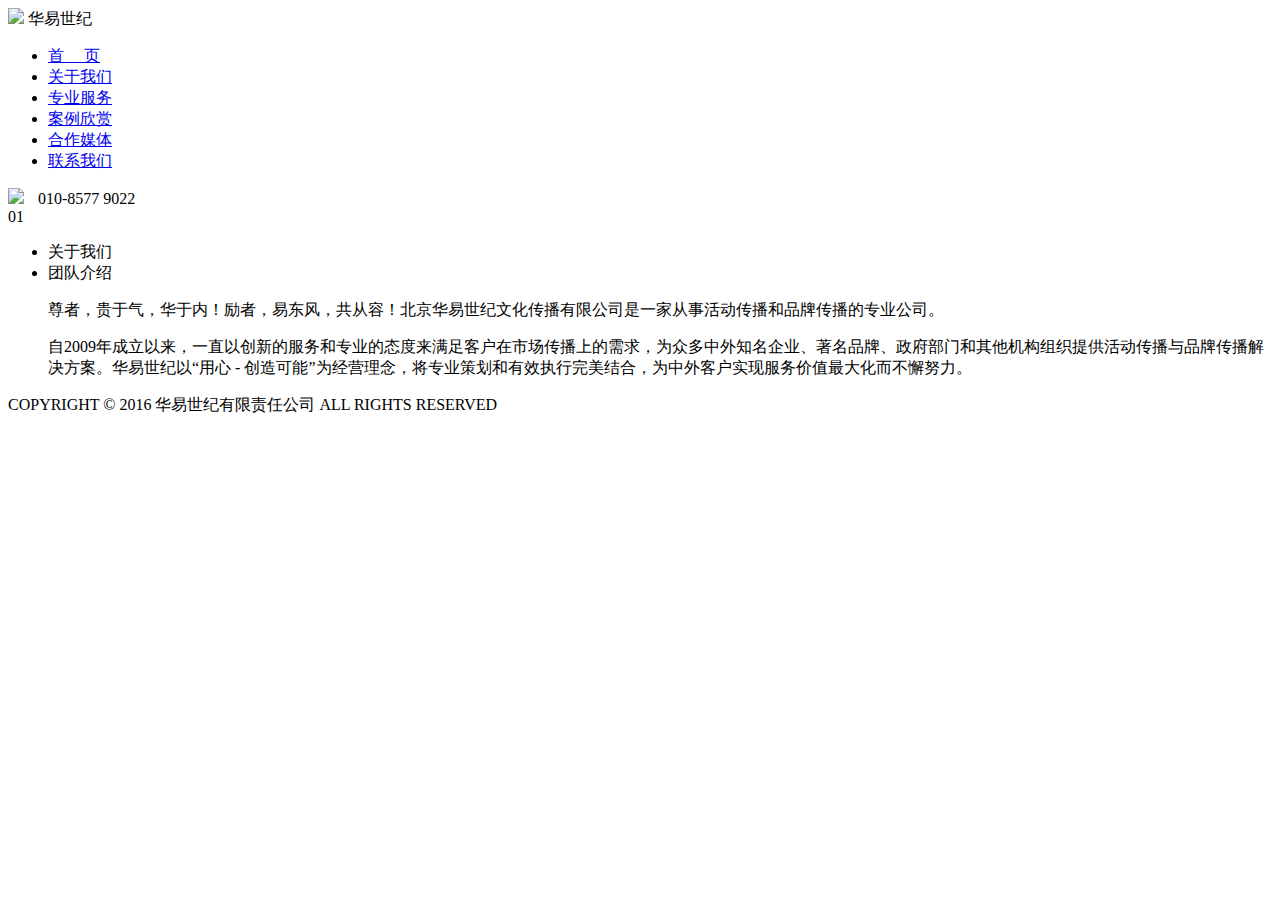
==== wsy/about.html @ aa4f0387 "add new project" ====
<!DOCTYPE html>
<html>
<head>
	<meta http-equiv="Content-Type" content="text/html; charset=UTF-8" />
	<title>关于我们 - 华易世纪</title>
	<link rel="stylesheet" href="/css/comm.css">
	<script type="text/javascript" src="/js/jquery.js"></script>
	<script type="text/javascript" src="/js/jquery.lazyload.js"></script>
	<script type="text/javascript" src="/js/main.js"></script>
</head>

<body>
<script type="text/javascript">var page='about';</script>

	<div class="out_container nav_out_container">
		<div class="container nav_div">
			<div class="nav_inner">
			<div class="logo_img">
								<img src="/imgs/1_05_ujd6.png">
								<span class="logo_text">华易世纪</span>
							</div>
				<ul class="nav_ul">
				<li>
					<a href="./index.html">首&nbsp;&nbsp;&nbsp;&nbsp;&nbsp;页</a>
				</li>
				<li>
					<a class="active" act_flg='1' href="./about.html">关于我们</a>
				</li>
				<li>
					<a  href="./service.html">专业服务</a>
				</li>
				<li>
					<a  href="./demo.html">案例欣赏</a>
				</li>
				<li>
					<a  href="./partner.html">合作媒体</a>
				</li>
				<li>
					<a  href="./contact.html">联系我们</a>
				</li>
				</ul>
				<div class="tel_img">
					<img src="/imgs/1_11_bkbh.jpg">
					<span style="margin-left:10px; ">010-8577 9022</span>
				</div>
			</div>
		</div>

	</div>

	<div class="out_container about_back_01">
		<div class="nav_title" >
			01
		</div>
	</div>

	<div class="out_container about_content tab_div">
		<div class="left_div nav">
			<ul>
				<li class="active">关于我们</li>
				<li >团队介绍</li>
			</ul>
		</div>

		<dir class="right_div ">

			<div class="right_inner" > 
				<div class="tab_1">
				<p>
					尊者，贵于气，华于内！励者，易东风，共从容！北京华易世纪文化传播有限公司是一家从事活动传播和品牌传播的专业公司。
				</p>
					<p>自2009年成立以来，一直以创新的服务和专业的态度来满足客户在市场传播上的需求，为众多中外知名企业、著名品牌、政府部门和其他机构组织提供活动传播与品牌传播解决方案。华易世纪以“用心 - 创造可能”为经营理念，将专业策划和有效执行完美结合，为中外客户实现服务价值最大化而不懈努力。
				</p>
				</div>

			</div>

			<div class="right_inner tab_2" style="display: none">
				<ul class="member_ul">
					<li class="member_li">
						<div class="div_img"><img  class="mb_img" data-original="/imgs/member_011.jpg"></div>
						<div class="div_content member">
							<div class="inner_text_title"><span class="u_name">王振辉</span><span>Wang Zhenhui</span></div>
							<p class="inner_text_contain">
							中国广播电视协会生活节目委员会节目部副主任，中国旅游创新传播奖获得者。擅长电视节目策划与制作，大型晚会活动策划与实施，跨媒体整合传播，目的地旅游营销。拥有中外百余家媒体、影视歌明星、驻华使节、营销策划专家、旅游专家、国内外旅游机构资源，参与策划、执导大型电视晚会活动百余台。</p>
							<p class="inner_text_contain">现任华易世纪公司创意总监。</p>
							
						</div>
					</li>
					<li class="member_li">
						<div class="div_img"><img  class="mb_img" data-original="/imgs/member_022.jpg"></div>
						<div class="div_content member">
						<div class="inner_text">
							<div class="inner_text_title"><span class="u_name">许祥和</span><span>Xu Xianghe</span></div>
							<p class="inner_text_contain">
								从业20多年，曾在上市公司担任高层管理多年，对于广告行业的定位、发展、延伸有着独到的见解、专注于公共关系方面的研究。</p>
							<p class="inner_text_contain">华易世纪公司创始人之一，独立董事。

							</p>
						</div>
						</div>
					</li>
					<li class="member_li">
						<div class="div_img"><img  class="mb_img" data-original="/imgs/member_033.jpg"></div>
						<div class="div_content member">
						<div class="inner_text">
							<div class="inner_text_title"><span class="u_name">岳 波</span><span>Yue Bo</span></div>
							<p class="inner_text_contain">
								国家一级音响师 、国家二级灯光师。
							
							二十余年大型晚会及公关活动从业经验，毕业于北京广播学院电视制作专业，中央电视台工作经验，多次担任国家级大型晚会的技术指导，大型商业巡演的技术顾问，演出及活动策划人与技术总监。
							</p>
							<p class="inner_text_contain">
								华易世纪公司创始人之一，独立董事。
							</p>
						</div>
						</div>
					</li>
					<li class="member_li">
						<div class="div_img"><img  class="mb_img" data-original="/imgs/member_044.jpg"></div>
						<div class="div_content member">
						<div class="inner_text">
							<div class="inner_text_title"><span class="u_name">贾长海</span><span>Jia Changhai</span></div>
							<p class="inner_text_contain">
								15年大型展览及公关活动行业客户服务及现场执行管理经验，多年搭建及舞美制作经验，熟知制作工艺流程，曾供职于国际知名展览公司及4A公关公司，丰富的行业传播及展览策划、实施经验。
							</p>
							<p class="inner_text_contain">
								现任华易世纪公司总经理
							</p>
						</div>

						</div>
					</li>
					<li class="member_li">
						<div class="div_img"><img  class="mb_img" data-original="/imgs/member_055.jpg"></div>
						<div class="div_content member">
						<div class="mask">
							<div class="inner_text">
								<div class="inner_text_title"><span class="u_name">肖 亮</span><span>Xiao Liang</span></div>
								<p class="inner_text_contain">
									16年公关、会展行业从业经验，历任多家国际知名企业和4A公关公司，曾先后服务于德国商会、广州亚组委、利星行、东风悦达起亚、东南汽车、上汽集团、一汽大众等机构。
								</p>
								<p class="inner_text_contain">
									现任华易世纪公司客户总监
								</p>
							</div>
						</div>
						</div>
					</li>
					<li class="member_li">
						<div class="div_img"><img  class="mb_img" data-original="/imgs/member_066.jpg"></div>
						<div class="div_content member">
						<div class="inner_text">
							<div class="inner_text_title"><span class="u_name">何江海</span><span>He Jianghai</span></div>
							<p class="inner_text_contain">
								从业12年，先后就任于国内多家一流大型活动公司和公关传播公司。
								        一直服务于一汽大众、一汽奥迪、东风日产、宝马中国、奔驰中国、奥迪中国等大型车类企业公关活动，专业的策划管理能力，宽广的汽车行业资源，丰富的项目执行经验。

							</p>
							<p class="inner_text_contain">
								现任华易世纪公司项目总监
							</p>
						</div>
						</div>
					</li>
	
				</ul>
			</div>

		</dir>
	</div>

	<div style="clear:both;"> </div>
	

<div class="out_container footer">
	<div class="inner_footer">
		COPYRIGHT © 2016 华易世纪有限责任公司 ALL RIGHTS RESERVED
	</div>
</div>
</body>
</html>
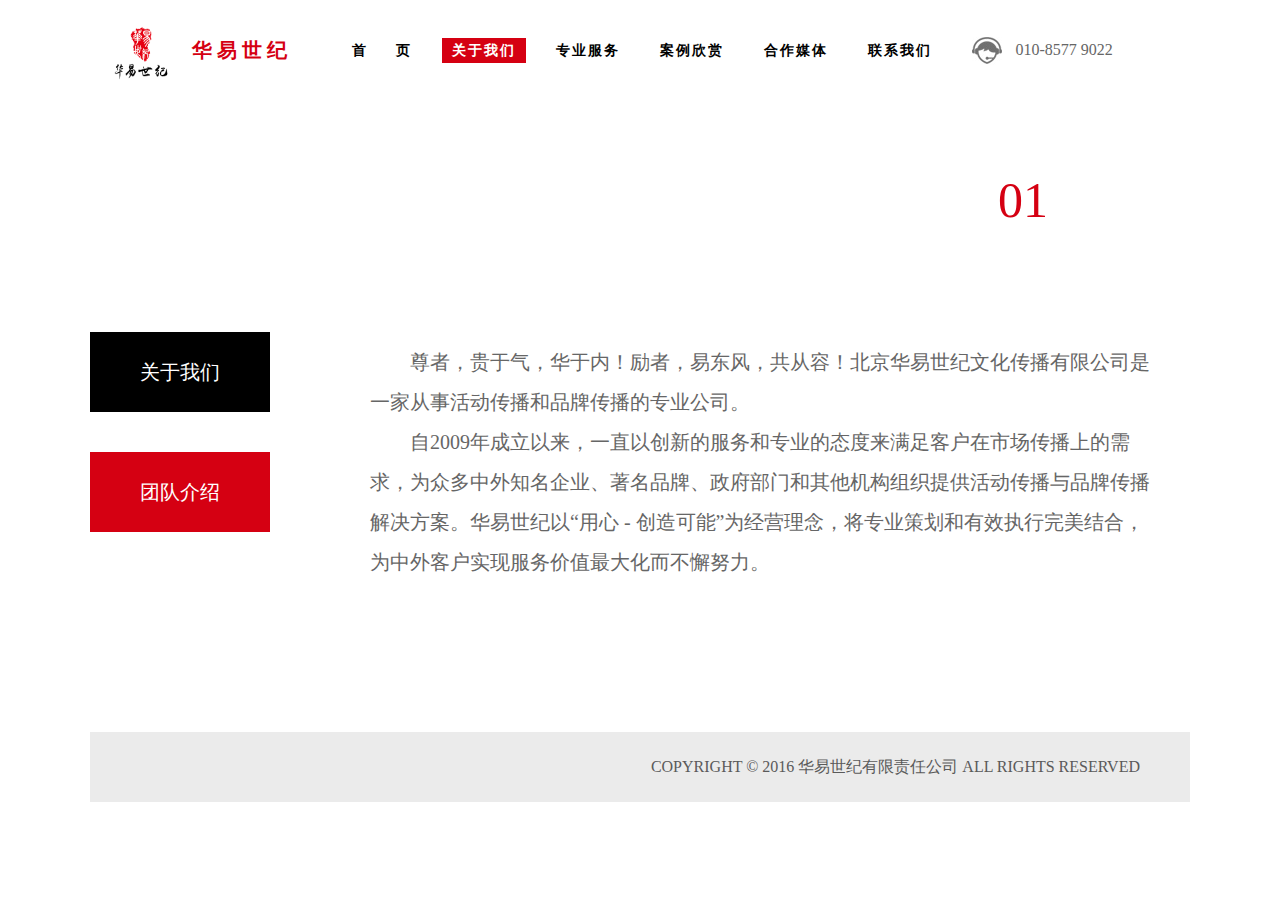
==== commit a4aceaa3: "chang path" ====
--- a/wsy/about.html
+++ b/wsy/about.html
@@ -3,10 +3,10 @@
 <head>
 	<meta http-equiv="Content-Type" content="text/html; charset=UTF-8" />
 	<title>关于我们 - 华易世纪</title>
-	<link rel="stylesheet" href="/css/comm.css">
-	<script type="text/javascript" src="/js/jquery.js"></script>
-	<script type="text/javascript" src="/js/jquery.lazyload.js"></script>
-	<script type="text/javascript" src="/js/main.js"></script>
+	<link rel="stylesheet" href="css/comm.css">
+	<script type="text/javascript" src="js/jquery.js"></script>
+	<script type="text/javascript" src="js/jquery.lazyload.js"></script>
+	<script type="text/javascript" src="js/main.js"></script>
 </head>
 
 <body>
@@ -16,7 +16,7 @@
 		<div class="container nav_div">
 			<div class="nav_inner">
 			<div class="logo_img">
-								<img src="/imgs/1_05_ujd6.png">
+								<img src="imgs/1_05_ujd6.png">
 								<span class="logo_text">华易世纪</span>
 							</div>
 				<ul class="nav_ul">
@@ -40,7 +40,7 @@
 				</li>
 				</ul>
 				<div class="tel_img">
-					<img src="/imgs/1_11_bkbh.jpg">
+					<img src="imgs/1_11_bkbh.jpg">
 					<span style="margin-left:10px; ">010-8577 9022</span>
 				</div>
 			</div>
@@ -78,7 +78,7 @@
 			<div class="right_inner tab_2" style="display: none">
 				<ul class="member_ul">
 					<li class="member_li">
-						<div class="div_img"><img  class="mb_img" data-original="/imgs/member_011.jpg"></div>
+						<div class="div_img"><img  class="mb_img" data-original="imgs/member_011.jpg"></div>
 						<div class="div_content member">
 							<div class="inner_text_title"><span class="u_name">王振辉</span><span>Wang Zhenhui</span></div>
 							<p class="inner_text_contain">
@@ -88,7 +88,7 @@
 						</div>
 					</li>
 					<li class="member_li">
-						<div class="div_img"><img  class="mb_img" data-original="/imgs/member_022.jpg"></div>
+						<div class="div_img"><img  class="mb_img" data-original="imgs/member_022.jpg"></div>
 						<div class="div_content member">
 						<div class="inner_text">
 							<div class="inner_text_title"><span class="u_name">许祥和</span><span>Xu Xianghe</span></div>
@@ -101,7 +101,7 @@
 						</div>
 					</li>
 					<li class="member_li">
-						<div class="div_img"><img  class="mb_img" data-original="/imgs/member_033.jpg"></div>
+						<div class="div_img"><img  class="mb_img" data-original="imgs/member_033.jpg"></div>
 						<div class="div_content member">
 						<div class="inner_text">
 							<div class="inner_text_title"><span class="u_name">岳 波</span><span>Yue Bo</span></div>
@@ -117,7 +117,7 @@
 						</div>
 					</li>
 					<li class="member_li">
-						<div class="div_img"><img  class="mb_img" data-original="/imgs/member_044.jpg"></div>
+						<div class="div_img"><img  class="mb_img" data-original="imgs/member_044.jpg"></div>
 						<div class="div_content member">
 						<div class="inner_text">
 							<div class="inner_text_title"><span class="u_name">贾长海</span><span>Jia Changhai</span></div>
@@ -132,7 +132,7 @@
 						</div>
 					</li>
 					<li class="member_li">
-						<div class="div_img"><img  class="mb_img" data-original="/imgs/member_055.jpg"></div>
+						<div class="div_img"><img  class="mb_img" data-original="imgs/member_055.jpg"></div>
 						<div class="div_content member">
 						<div class="mask">
 							<div class="inner_text">
@@ -148,7 +148,7 @@
 						</div>
 					</li>
 					<li class="member_li">
-						<div class="div_img"><img  class="mb_img" data-original="/imgs/member_066.jpg"></div>
+						<div class="div_img"><img  class="mb_img" data-original="imgs/member_066.jpg"></div>
 						<div class="div_content member">
 						<div class="inner_text">
 							<div class="inner_text_title"><span class="u_name">何江海</span><span>He Jianghai</span></div>
--- a/wsy/css/comm.css
+++ b/wsy/css/comm.css
@@ -0,0 +1,562 @@
+
+div{
+	display: block;
+}
+* {
+	margin: 0px;
+	padding: 0px;
+	font-size: 12px;
+	font: inherit;
+	vertical-align: baseline;
+	font-family: "Microsoft YaHei","微软雅黑","SimSun","宋体","SimHei","黑体";
+	border: 0;
+}
+body{
+	max-width: 1920px;
+	color: #666;
+	background: #fff;
+	display: block;
+}	
+
+.service-wrapper{
+	width: 100%; 
+	
+	text-align: center;
+}
+.service-wrapper .service-guide-wrapper {
+width: 1100px;
+height: 603px;
+background: url(/imgs/1_01_3lce.jpg) center no-repeat;
+background-size: contain;
+margin:0 auto;
+
+}
+li{list-style: none;}
+
+a {
+	color: #000;
+	text-decoration: none;
+	cursor: pointer;
+	font-style: normal;
+}
+
+
+body{
+
+	#background-color: rgb(213, 0, 18);
+}
+
+
+
+.nav_div{
+	height: 100px;
+	    padding-left: 20px;
+	    background: url('/imgs/nav_back_01.png');
+	    background-size: cover;
+	    background-position-x: 1156px;
+}
+
+.out_container .title{
+	font-size: 35px;
+}
+.index_back_01 .title{
+	padding-top: 100px;
+	color: #fff;
+}
+.index_back_03 .title{
+	padding-top: 10px;
+	color: #fff;
+	position: relative;
+	top:147px;
+}
+.container .logo_img{
+	float: left;
+	height: 100px;
+	display: table-cell;
+	line-height: 100px;
+}
+.container .logo_img img{
+	width:63px;
+	height: 55px;
+	vertical-align: middle;
+}
+.container .tel_img{
+	margin-left: 30px;
+	float: left;
+	height: 100px;
+	line-height: 100px;
+	display: table-cell;
+}
+.container .tel_img img{
+	vertical-align: middle;
+}
+.nav_div .logo_text{
+
+	margin-left:15px;
+	font-size: 20px;
+	color: #d50012;
+	letter-spacing: 5px;
+	font-weight: bold;
+}
+.nav_div .nav_ul{
+	float: left;
+	margin-left: 30px;
+}
+.nav_div .nav_ul li{
+	float: left;
+	list-style-type:none;
+	line-height: 100px;
+	height: 60px;
+	margin-left:20px;
+}
+.nav_div .nav_ul a {
+	font-size: 14px;
+	letter-spacing: 2px;
+	font-family: Microsoft YaHei;
+	font-weight: bold;
+	padding:5px 10px;
+}
+.nav_div .nav_ul a:hover, 
+.nav_div .nav_ul .active {
+	color: #fff;
+	    border: 1px solid #d50012;
+	    padding: 4px 9px;
+	    background: #d50012;
+}
+.nav_back{
+	background: url(/imgs/1_02_trb5.png) no-repeat;
+
+}
+.out_container{
+	width: 1100px;
+	margin: 0 auto;
+	text-align: center;
+	background-size: contain;
+	overflow: hidden;
+}
+.nav_out_container{
+	background: url(/imgs/nav_back_01.png)  no-repeat bottom;
+	background-size: cover;
+}
+.index_back_01{
+	height: 167px;
+	background: url(/imgs/index_back_01.jpg)  no-repeat;
+	background-size: contain;
+}
+.index_back_02{
+	height: 500px;
+	background-position: 0px 40px;
+	background-image: url("/imgs/zy_back.jpg");
+	background-repeat: no-repeat;
+	background-color: #080403;
+}
+.index_back_03{
+	height: 200px;
+	position: relative;
+	background:url(/imgs/index_back_03.jpg) no-repeat;
+}
+.index_back_04{
+	height: 400px;
+	line-height: 400px;
+	padding-top: 100px;
+	text-align: center;
+	background-color: #e70012;
+}
+
+.index_back_04 .index_04{
+	text-align: center;
+	height: 300px;
+	width: 650px;
+	overflow: hidden;
+	margin: 0 auto;
+
+}
+.index_back_04 .index_04 img{
+	width: 500px;
+	height: 300px;
+}
+.index_back_05{
+	padding-top: 200px;
+	background:url(/imgs/index_back_05.jpg) no-repeat;
+}
+.index_back_08{
+	height: 226px;
+	background:url(/imgs/index_back_08.jpg) no-repeat;
+}
+.index_back_05 .index_05_inner{
+	margin: 0 auto；
+	margin-top: 300px;
+	width: 100%;
+	display: inline-block;
+}
+.index_back_05 ul{
+	width: 1000px;
+	margin: 0 auto;
+	padding-left: 50px;
+}
+.index_back_05 ul .menber_list{
+	float: left;
+	list-style: none;
+	padding:40px 36px;
+}
+.index_back_05 ul .member_img img{
+	width: 200px;
+	height: 200px;
+	cursor: pointer;
+}
+.index_back_07{
+	background: #e70012;
+}
+.index_back_06{
+	padding-top: 230px;
+	height: 419px;
+	background:url(/imgs/index_back_06.jpg) no-repeat;
+}
+
+.index_back_09{
+	
+}
+.index_09_ul{
+	width: 1000px;
+	margin: 0 auto;
+	padding:50px 0 100px 0;
+	display: inline-block;
+}
+.index_09_ul li{
+	list-style: none;
+	float: left;
+
+}
+.index_09_ul li img{
+	width: 100px;
+	height: 40px;
+	margin:20px 20px; 
+	-webkit-transition:transform 0.3s ease-in-out;
+	-moz-transition:transform 0.3s ease-in-out;
+	-ms-transition:transform 0.3s ease-in-out;
+	transition:transform 0.3s ease-in-out;
+}
+.index_09_ul li:hover {
+
+}
+.index_09_ul li:hover img{
+	-webkit-transform: scale(1.1);
+	-moz-transform: scale(1.1);
+	-ms-transform: scale(1.1);
+	transform: scale(1.1);
+}
+.footer {
+	line-height: 70px;
+	vertical-align: middle;
+	text-align: right;
+	height: 70px;
+	background-color: #EBEBEB;
+	color: #5a5a5a;
+
+}
+.inner_footer{
+	padding-right:50px;
+}
+.index_back_04 .btn_left,.index_back_04 .btn_right {
+	float: left;
+	background: url(/imgs/sprite.png) no-repeat;
+	opacity: .3;
+	width: 45px;
+	height: 140px;
+	margin-top:100px;
+	margin-right:20px;
+	cursor: pointer;
+}
+.index_back_04 .inner_img {
+	float: left;
+	height:300px;
+	width: 500px;
+	overflow: hidden;
+	position: relative;
+}
+.index_back_04 .btn_right{
+	margin-left:20px;
+	background-position: -55px 0;
+
+}
+.index_back_04 .inner_img ul{
+	width:2500px;
+	list-style: none;
+	position: relative;
+	left:0px;
+}
+.index_back_04 .inner_img li{
+	height: 300px;
+	widows: 500px;
+	float:left;
+}
+
+.out_member_img{
+	height: 250px;
+	position: relative;
+}
+
+.out_member_img{
+	overflow: hidden;
+	cursor: pointer;
+}
+.menber_list .member_img {
+	width: 250px;
+	height: 250px;
+	
+}
+.menber_list .mask{
+	width:245px;
+	height: 245px;
+	position: relative;
+	background: #000;
+	opacity: .5;
+	-webkit-box-shadow: 3px 3px 3px rgba(0,0,0,1.18);
+	-moz-box-shadow: 3px 3px 3px rgba(0,0,0,1.18);
+	box-shadow: 3px 3px 3px rgba(0,0,0,1.58);
+	
+}
+.menber_list .inner_text{
+	padding:10px;
+}
+.menber_list .inner_text .inner_text_title{
+	color:#fff;
+	font-size: 20px;
+	text-align: left;
+}
+.menber_list .inner_text .inner_text_title span{
+	font-size: 14px;
+	padding-left:10px;
+}
+
+.menber_list .inner_text .inner_text_contain{
+	color: #fff;
+	padding-top: 10px;
+	text-align: left;
+	text-indent: 2em;
+	line-height: 20px;
+	overflow: hidden;
+	font-size: 14px;
+}
+.about_back_01{
+	height: 192px;
+	position: relative;
+	    background: url(/imgs/nav_01.jpg) no-repeat;
+	    background-size: contain;
+}
+.about_back_02{
+	height: 192px;
+	position: relative;
+	    background: url(/imgs/nav_02.jpg) no-repeat;
+	    background-size: contain;
+}
+
+
+
+.about_content .left_div{
+	float: left;
+	width: 180px;
+	margin-bottom:100px;
+}
+
+.about_content .left_div ul{
+
+}
+.about_content .left_div li{
+	list-style: none;
+	background: #d50012;
+	height: 80px;
+	widows: 100%;
+	color:#fff;
+	font-size:20px;
+	margin-top: 40px;
+	line-height: 80px;
+	vertical-align: middle;
+	cursor: pointer;
+	display: block;
+
+}
+.about_content .left_div .active,.nav li:hover {
+	background: #000;
+	color:#fff;
+}
+
+.about_content .right_div{
+	width:880px;
+	float: left;
+}
+.about_content .right_inner{
+	padding-left:50px;
+	text-align: left;
+
+}
+.about_content .tab_1 p{
+	line-height: 40px;
+	text-indent: 2em;
+	font-size: 20px;
+}
+.about_content .tab_1{
+	margin:50px 0 150px 50px;
+}
+.about_content .member_ul{
+
+}
+.about_content .member_ul li{
+	height:230px;
+	width: 48%;
+	float: left;
+	margin-bottom: 60px;
+}
+ .member_li:nth-child(2n) {
+	margin-left:30px;
+}
+.about_content .div_img .mb_img{
+	width:120px;
+}
+.right_div .tab_2{
+	padding-top:0;
+}
+.member_li div {
+	float:left;
+	
+}
+.member_li .div_img{
+	width:120px;
+	height: 130px;
+	overflow: hidden;
+}
+.member_li .div_content{
+	width:258px;
+	display: block;
+	padding: 20px 10px;
+}
+.member p{
+	line-height: 22px;
+	font-size: 14px;
+	float: left;
+	text-indent: 2em;
+}
+.member .u_name{
+	font-size: 20px;
+	font-weight: bold;
+	margin-right:20px;
+	color: #000;
+}
+.member .inner_text_title{
+	margin-bottom: 10px;
+}
+.about_content .tab_3 {
+	margin-left: 50px;
+}
+.about_content .tab_3 .title{
+	font-size: 30px;
+	font-weight: bold;
+	color: #000;
+}
+.about_content .tab_3 .tel{
+	line-height: 30px;
+}
+.tab_3 .i_map {
+	float: left;
+}
+.tab_3 .i_map .map_left{
+	float: left;
+}
+.tab_3 .i_map .map_left ul{
+	margin-top: 40px;
+}
+.tab_3 .i_map .map_left li{
+	line-height: 20px;
+	height: 40px;
+	color: #fff;
+	margin: 20px;
+	width: 140px;
+	margin-bottom: 40px;
+}
+.tab_3 .i_map .map_left li .title{
+	background: red;
+	font-size: 16px;
+	padding:5px;
+	width:100%;
+	text-align:center;
+	height:20px;
+}
+.tab_3 .i_map .map_left li .tel{
+	color:#000;
+	height:20px;
+}
+
+.tab_3 .i_map .map_right {
+	float: left;
+}
+.about_back_01 .nav_title {
+	position: relative;
+	font-size: 20px;
+	color: #d50012;
+	top: 71px;
+	font-size: 50px;
+	right: -383px;
+}
+
+.demo_content .nav li{
+	line-height: 60px;
+	height: 60px;
+	margin: 0 0 40px 0;
+}
+.demo_content .tab{
+	margin: 0px;
+}
+.demo_content .tab ul{
+
+}
+.demo_content .tab li{
+	float: left;
+	width:260px;
+	height:180px;
+	overflow: hidden;
+	margin:0 0px 30px 20px;
+}
+
+.demo_content .tab li img{
+	width:260px;
+	height:150px;
+}
+.demo_content .tab li .demo_title{
+	font-size: 14px;
+}
+.service_div{
+	margin: 50px auto;
+}
+.service_div .out_item{
+	float: left;
+	display: inline-block;
+}
+
+.service_div .out_item li{
+	text-align: left;
+	font-size: 13px;
+	line-height: 30px;
+
+}
+
+.service_div .out_item:nth-child(1){
+	width: 160px;
+}
+.service_div .out_item:nth-child(6){
+	width: 180px;
+}
+.service_div .out_item li:nth-child(1){
+	color: #d50012;
+	font-size: 16px;
+	font-weight: bold;
+	padding-bottom: 10px;
+}
+.service_div .split_span{
+	background: #d50012;
+	width: 1px;
+	margin: 30px 0px;
+	height: 150px;
+	float: left;
+	display: inline-block;
+	margin:40px 25px;
+}
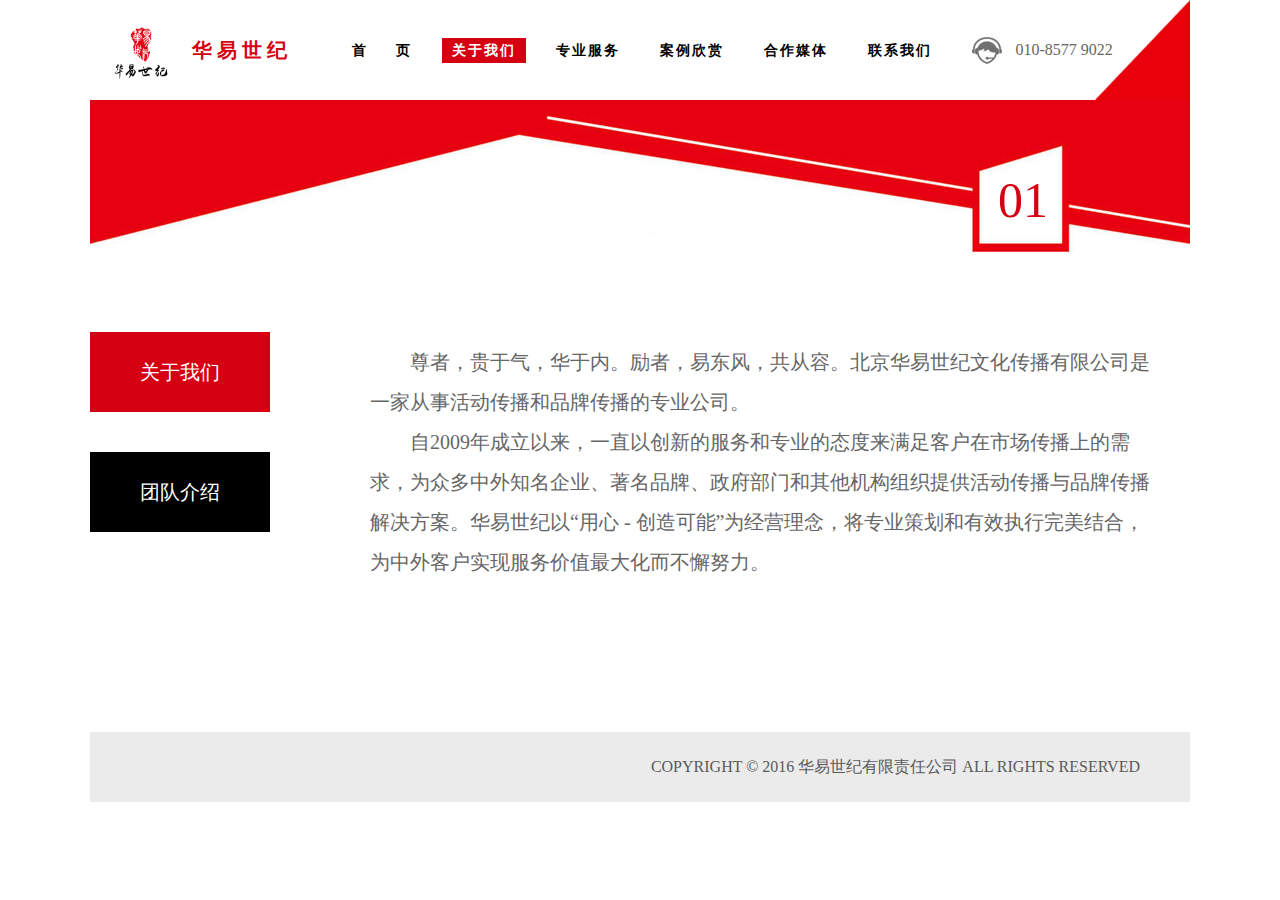
==== commit 825e8328: "add" ====
--- a/wsy/about.html
+++ b/wsy/about.html
@@ -67,7 +67,7 @@
 			<div class="right_inner" > 
 				<div class="tab_1">
 				<p>
-					尊者，贵于气，华于内！励者，易东风，共从容！北京华易世纪文化传播有限公司是一家从事活动传播和品牌传播的专业公司。
+					尊者，贵于气，华于内。励者，易东风，共从容。北京华易世纪文化传播有限公司是一家从事活动传播和品牌传播的专业公司。
 				</p>
 					<p>自2009年成立以来，一直以创新的服务和专业的态度来满足客户在市场传播上的需求，为众多中外知名企业、著名品牌、政府部门和其他机构组织提供活动传播与品牌传播解决方案。华易世纪以“用心 - 创造可能”为经营理念，将专业策划和有效执行完美结合，为中外客户实现服务价值最大化而不懈努力。
 				</p>
--- a/wsy/css/comm.css
+++ b/wsy/css/comm.css
@@ -26,7 +26,7 @@
 .service-wrapper .service-guide-wrapper {
 width: 1100px;
 height: 603px;
-background: url(/imgs/1_01_3lce.jpg) center no-repeat;
+background: url("../imgs/1_01_3lce.png") center no-repeat;
 background-size: contain;
 margin:0 auto;
 
@@ -51,7 +51,7 @@
 .nav_div{
 	height: 100px;
 	    padding-left: 20px;
-	    background: url('/imgs/nav_back_01.png');
+	    background: url('../imgs/nav_back_01.png');
 	    background-size: cover;
 	    background-position-x: 1156px;
 }
@@ -124,7 +124,7 @@
 	    background: #d50012;
 }
 .nav_back{
-	background: url(/imgs/1_02_trb5.png) no-repeat;
+	background: url(../imgs/1_02_trb5.png) no-repeat;
 
 }
 .out_container{
@@ -135,25 +135,25 @@
 	overflow: hidden;
 }
 .nav_out_container{
-	background: url(/imgs/nav_back_01.png)  no-repeat bottom;
+	background: url(../imgs/nav_back_01.png)  no-repeat bottom;
 	background-size: cover;
 }
 .index_back_01{
 	height: 167px;
-	background: url(/imgs/index_back_01.jpg)  no-repeat;
+	background: url(../imgs/index_back_01.jpg)  no-repeat;
 	background-size: contain;
 }
 .index_back_02{
 	height: 500px;
 	background-position: 0px 40px;
-	background-image: url("/imgs/zy_back.jpg");
+	background-image: url("../imgs/zy_back.jpg");
 	background-repeat: no-repeat;
 	background-color: #080403;
 }
 .index_back_03{
 	height: 200px;
 	position: relative;
-	background:url(/imgs/index_back_03.jpg) no-repeat;
+	background:url(../imgs/index_back_03.jpg) no-repeat;
 }
 .index_back_04{
 	height: 400px;
@@ -177,11 +177,11 @@
 }
 .index_back_05{
 	padding-top: 200px;
-	background:url(/imgs/index_back_05.jpg) no-repeat;
+	background:url(../imgs/index_back_05.jpg) no-repeat;
 }
 .index_back_08{
 	height: 226px;
-	background:url(/imgs/index_back_08.jpg) no-repeat;
+	background:url(../imgs/index_back_08.jpg) no-repeat;
 }
 .index_back_05 .index_05_inner{
 	margin: 0 auto；
@@ -210,7 +210,7 @@
 .index_back_06{
 	padding-top: 230px;
 	height: 419px;
-	background:url(/imgs/index_back_06.jpg) no-repeat;
+	background:url(../imgs/index_back_06.jpg) no-repeat;
 }
 
 .index_back_09{
@@ -259,7 +259,7 @@
 }
 .index_back_04 .btn_left,.index_back_04 .btn_right {
 	float: left;
-	background: url(/imgs/sprite.png) no-repeat;
+	background: url(../imgs/sprite.png) no-repeat;
 	opacity: .3;
 	width: 45px;
 	height: 140px;
@@ -341,13 +341,13 @@
 .about_back_01{
 	height: 192px;
 	position: relative;
-	    background: url(/imgs/nav_01.jpg) no-repeat;
+	    background: url(../imgs/nav_01.jpg) no-repeat;
 	    background-size: contain;
 }
 .about_back_02{
 	height: 192px;
 	position: relative;
-	    background: url(/imgs/nav_02.jpg) no-repeat;
+	    background: url(../imgs/nav_02.jpg) no-repeat;
 	    background-size: contain;
 }
 
@@ -364,7 +364,7 @@
 }
 .about_content .left_div li{
 	list-style: none;
-	background: #d50012;
+	background:#000;
 	height: 80px;
 	widows: 100%;
 	color:#fff;
@@ -377,7 +377,7 @@
 
 }
 .about_content .left_div .active,.nav li:hover {
-	background: #000;
+	background:  #d50012;
 	color:#fff;
 }
 
@@ -474,7 +474,7 @@
 	margin-bottom: 40px;
 }
 .tab_3 .i_map .map_left li .title{
-	background: red;
+	background: #d50012;
 	font-size: 16px;
 	padding:5px;
 	width:100%;
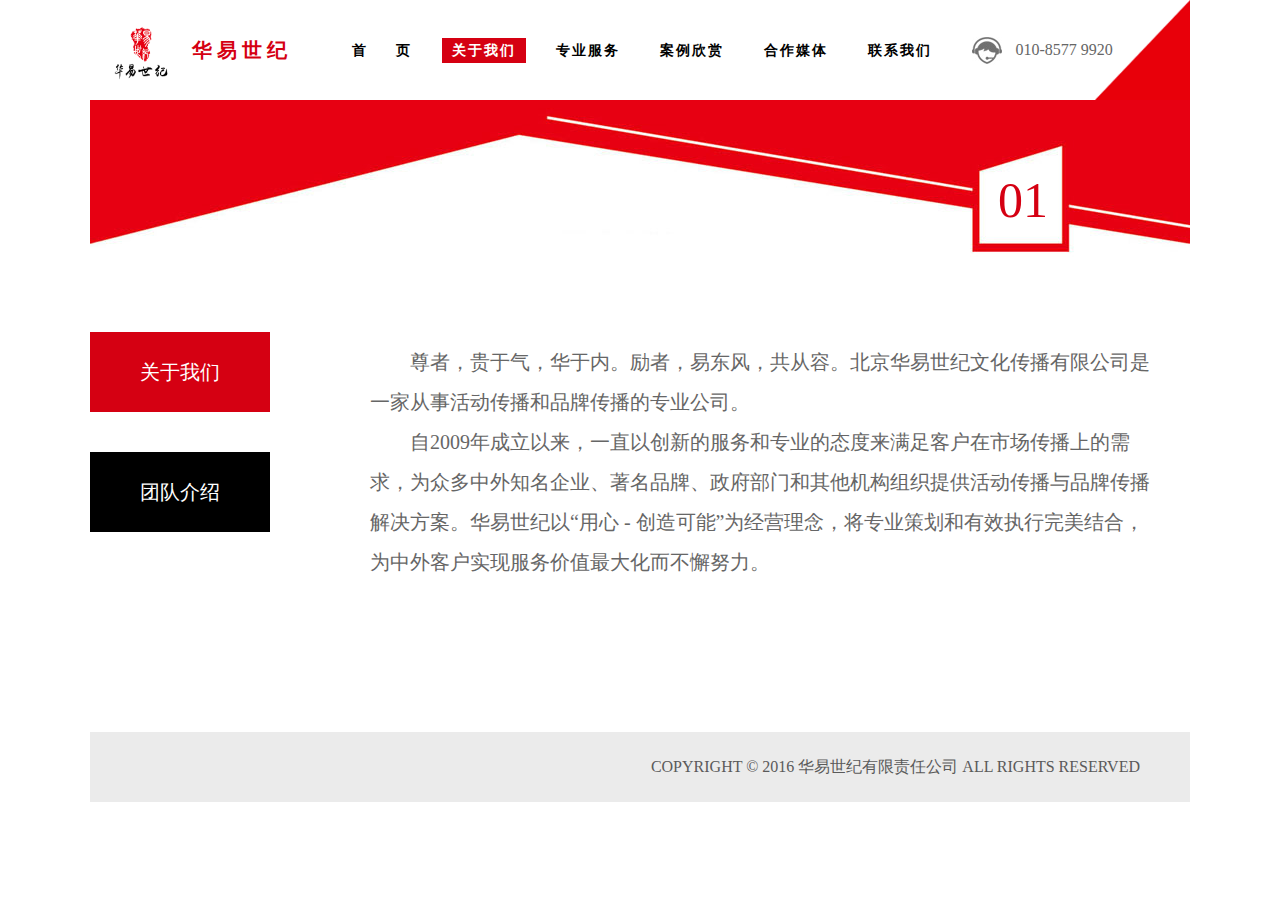
==== commit 8ff3cbf7: "add" ====
--- a/wsy/about.html
+++ b/wsy/about.html
@@ -41,7 +41,7 @@
 				</ul>
 				<div class="tel_img">
 					<img src="imgs/1_11_bkbh.jpg">
-					<span style="margin-left:10px; ">010-8577 9022</span>
+					<span style="margin-left:10px; ">010-8577 9920</span>
 				</div>
 			</div>
 		</div>
--- a/wsy/css/comm.css
+++ b/wsy/css/comm.css
@@ -474,13 +474,16 @@
 	margin-bottom: 40px;
 }
 .tab_3 .i_map .map_left li .title{
-	background: #d50012;
+	background:#0f69a7; ;
 	font-size: 16px;
 	padding:5px;
 	width:100%;
 	text-align:center;
 	height:20px;
 }
+.tab_3 .i_map .map_left li .red{
+	background: #d50012;
+}
 .tab_3 .i_map .map_left li .tel{
 	color:#000;
 	height:20px;
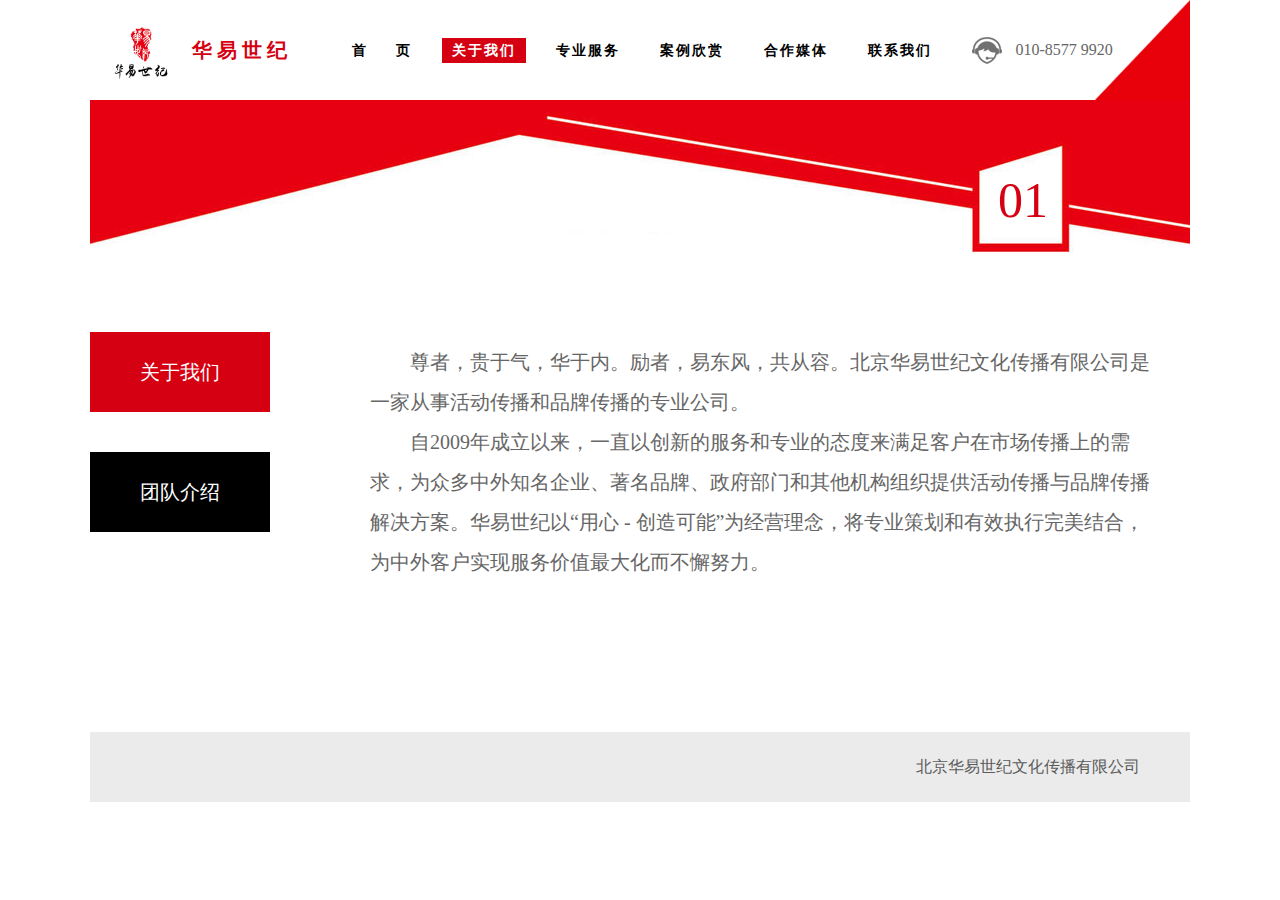
==== commit d0753c43: "add" ====
--- a/wsy/about.html
+++ b/wsy/about.html
@@ -78,20 +78,10 @@
 			<div class="right_inner tab_2" style="display: none">
 				<ul class="member_ul">
 					<li class="member_li">
-						<div class="div_img"><img  class="mb_img" data-original="imgs/member_011.jpg"></div>
-						<div class="div_content member">
-							<div class="inner_text_title"><span class="u_name">王振辉</span><span>Wang Zhenhui</span></div>
-							<p class="inner_text_contain">
-							中国广播电视协会生活节目委员会节目部副主任，中国旅游创新传播奖获得者。擅长电视节目策划与制作，大型晚会活动策划与实施，跨媒体整合传播，目的地旅游营销。拥有中外百余家媒体、影视歌明星、驻华使节、营销策划专家、旅游专家、国内外旅游机构资源，参与策划、执导大型电视晚会活动百余台。</p>
-							<p class="inner_text_contain">现任华易世纪公司创意总监。</p>
-							
-						</div>
-					</li>
-					<li class="member_li">
 						<div class="div_img"><img  class="mb_img" data-original="imgs/member_022.jpg"></div>
 						<div class="div_content member">
 						<div class="inner_text">
-							<div class="inner_text_title"><span class="u_name">许祥和</span><span>Xu Xianghe</span></div>
+							<div class="inner_text_title"><span class="u_name">许祥和</span></div>
 							<p class="inner_text_contain">
 								从业20多年，曾在上市公司担任高层管理多年，对于广告行业的定位、发展、延伸有着独到的见解、专注于公共关系方面的研究。</p>
 							<p class="inner_text_contain">华易世纪公司创始人之一，独立董事。
@@ -104,7 +94,7 @@
 						<div class="div_img"><img  class="mb_img" data-original="imgs/member_033.jpg"></div>
 						<div class="div_content member">
 						<div class="inner_text">
-							<div class="inner_text_title"><span class="u_name">岳 波</span><span>Yue Bo</span></div>
+							<div class="inner_text_title"><span class="u_name">岳 波</span></div>
 							<p class="inner_text_contain">
 								国家一级音响师 、国家二级灯光师。
 							
@@ -120,7 +110,7 @@
 						<div class="div_img"><img  class="mb_img" data-original="imgs/member_044.jpg"></div>
 						<div class="div_content member">
 						<div class="inner_text">
-							<div class="inner_text_title"><span class="u_name">贾长海</span><span>Jia Changhai</span></div>
+							<div class="inner_text_title"><span class="u_name">贾长海</span></div>
 							<p class="inner_text_contain">
 								15年大型展览及公关活动行业客户服务及现场执行管理经验，多年搭建及舞美制作经验，熟知制作工艺流程，曾供职于国际知名展览公司及4A公关公司，丰富的行业传播及展览策划、实施经验。
 							</p>
@@ -136,7 +126,7 @@
 						<div class="div_content member">
 						<div class="mask">
 							<div class="inner_text">
-								<div class="inner_text_title"><span class="u_name">肖 亮</span><span>Xiao Liang</span></div>
+								<div class="inner_text_title"><span class="u_name">肖 亮</span></div>
 								<p class="inner_text_contain">
 									16年公关、会展行业从业经验，历任多家国际知名企业和4A公关公司，曾先后服务于德国商会、广州亚组委、利星行、东风悦达起亚、东南汽车、上汽集团、一汽大众等机构。
 								</p>
@@ -148,10 +138,20 @@
 						</div>
 					</li>
 					<li class="member_li">
+						<div class="div_img"><img  class="mb_img" data-original="imgs/member_011.jpg"></div>
+						<div class="div_content member">
+							<div class="inner_text_title"><span class="u_name">王振辉</span></div>
+							<p class="inner_text_contain">
+							中国广播电视协会生活节目委员会节目部副主任，中国旅游创新传播奖获得者。擅长电视节目策划与制作，大型晚会活动策划与实施，跨媒体整合传播，目的地旅游营销。拥有中外百余家媒体、影视歌明星、驻华使节、营销策划专家、旅游专家、国内外旅游机构资源，参与策划、执导大型电视晚会活动百余台。</p>
+							<p class="inner_text_contain">现任华易世纪公司创意总监。</p>
+							
+						</div>
+					</li>
+					<li class="member_li">
 						<div class="div_img"><img  class="mb_img" data-original="imgs/member_066.jpg"></div>
 						<div class="div_content member">
 						<div class="inner_text">
-							<div class="inner_text_title"><span class="u_name">何江海</span><span>He Jianghai</span></div>
+							<div class="inner_text_title"><span class="u_name">何江海</span></div>
 							<p class="inner_text_contain">
 								从业12年，先后就任于国内多家一流大型活动公司和公关传播公司。
 								        一直服务于一汽大众、一汽奥迪、东风日产、宝马中国、奔驰中国、奥迪中国等大型车类企业公关活动，专业的策划管理能力，宽广的汽车行业资源，丰富的项目执行经验。
@@ -175,7 +175,7 @@
 
 <div class="out_container footer">
 	<div class="inner_footer">
-		COPYRIGHT © 2016 华易世纪有限责任公司 ALL RIGHTS RESERVED
+		北京华易世纪文化传播有限公司
 	</div>
 </div>
 </body>
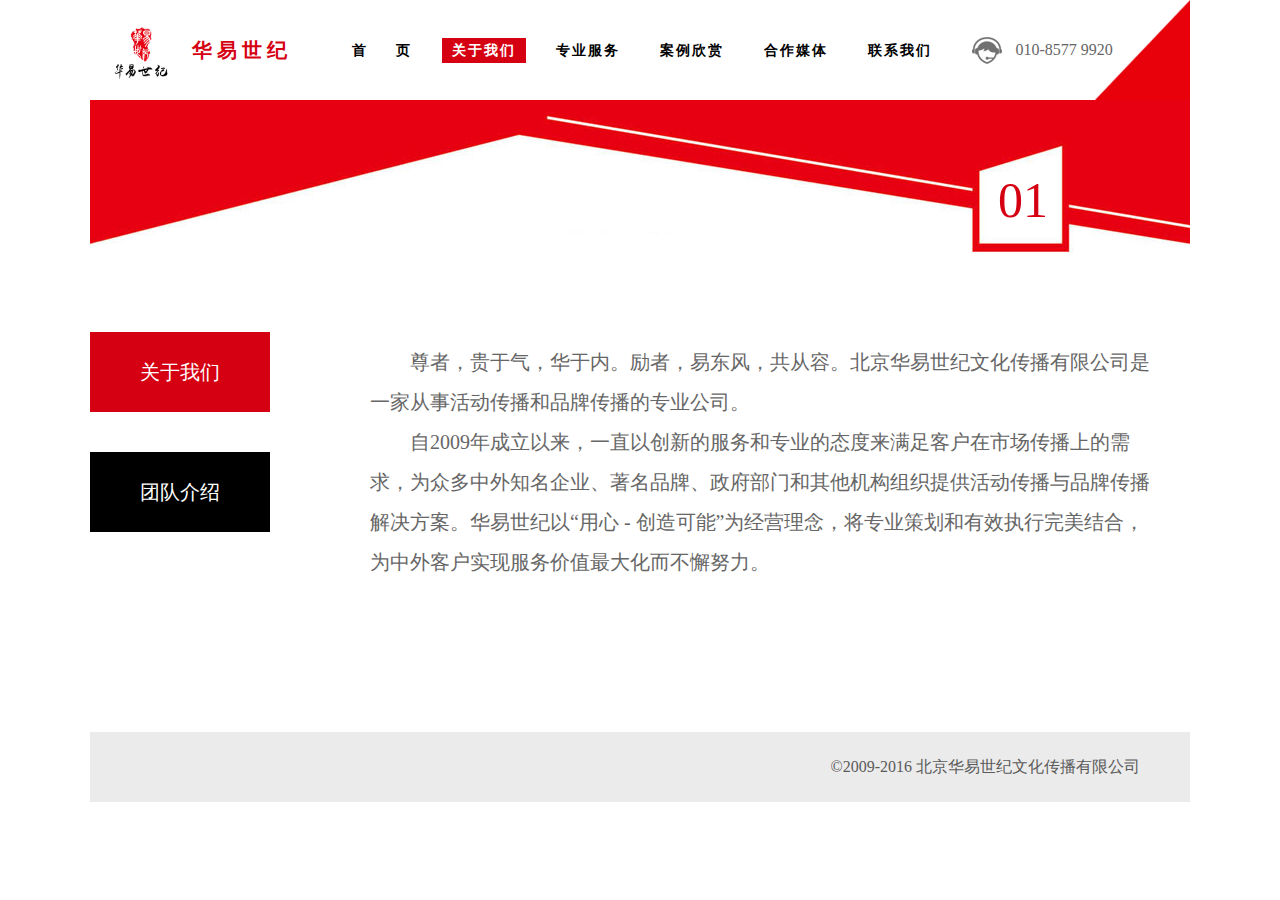
==== commit 6549b814: "add" ====
--- a/wsy/about.html
+++ b/wsy/about.html
@@ -122,6 +122,16 @@
 						</div>
 					</li>
 					<li class="member_li">
+						<div class="div_img"><img  class="mb_img" data-original="imgs/member_011.jpg"></div>
+						<div class="div_content member">
+							<div class="inner_text_title"><span class="u_name">王振辉</span></div>
+							<p class="inner_text_contain">
+							中国广播电视协会生活节目委员会节目部副主任，中国旅游创新传播奖获得者。擅长电视节目策划与制作，大型晚会活动策划与实施，跨媒体整合传播，目的地旅游营销。拥有中外百余家媒体、影视歌明星、驻华使节、营销策划专家、旅游专家、国内外旅游机构资源，参与策划、执导大型电视晚会活动百余台。</p>
+							<p class="inner_text_contain">现任华易世纪公司创意总监。</p>
+							
+						</div>
+					</li>
+					<li class="member_li">
 						<div class="div_img"><img  class="mb_img" data-original="imgs/member_055.jpg"></div>
 						<div class="div_content member">
 						<div class="mask">
@@ -135,16 +145,6 @@
 								</p>
 							</div>
 						</div>
-						</div>
-					</li>
-					<li class="member_li">
-						<div class="div_img"><img  class="mb_img" data-original="imgs/member_011.jpg"></div>
-						<div class="div_content member">
-							<div class="inner_text_title"><span class="u_name">王振辉</span></div>
-							<p class="inner_text_contain">
-							中国广播电视协会生活节目委员会节目部副主任，中国旅游创新传播奖获得者。擅长电视节目策划与制作，大型晚会活动策划与实施，跨媒体整合传播，目的地旅游营销。拥有中外百余家媒体、影视歌明星、驻华使节、营销策划专家、旅游专家、国内外旅游机构资源，参与策划、执导大型电视晚会活动百余台。</p>
-							<p class="inner_text_contain">现任华易世纪公司创意总监。</p>
-							
 						</div>
 					</li>
 					<li class="member_li">
@@ -175,7 +175,7 @@
 
 <div class="out_container footer">
 	<div class="inner_footer">
-		北京华易世纪文化传播有限公司
+		 ©2009-2016 北京华易世纪文化传播有限公司
 	</div>
 </div>
 </body>
